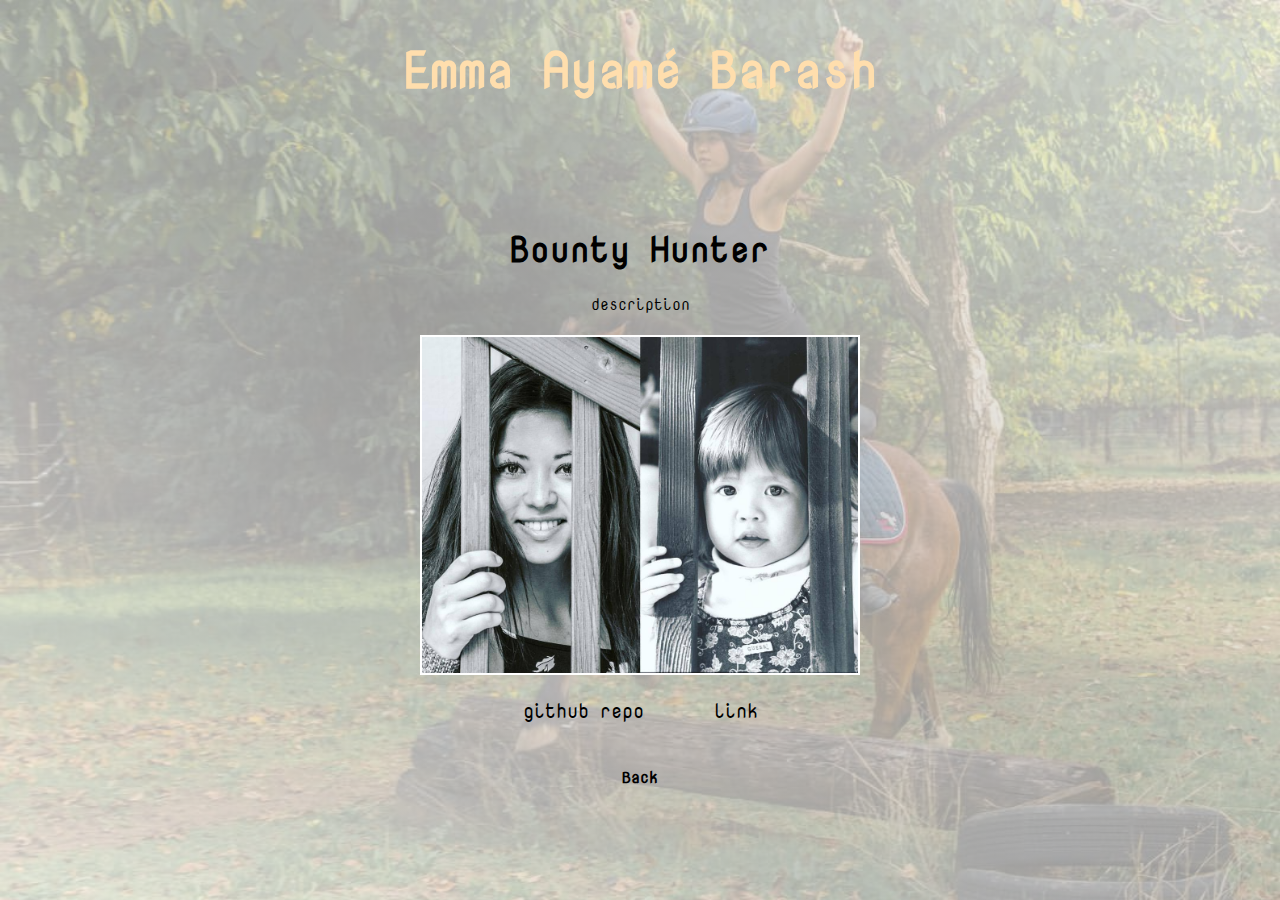
==== aboutMe.html @ b72ce1ce "adding an about page to the html" ====
<!DOCTYPE html>
<html>
<head>
    <meta charset="utf-8">
    <meta http-equiv="X-UA-Compatible" content="IE=edge">
    <link rel="shortcut icon" href="https://img.icons8.com/cotton/64/000000/octahedron.png"/>
    <title>Emma Barash Projects</title>
    <meta name="viewport" content="width=device-width, initial-scale=1">
    <link rel="stylesheet" type="text/css" media="screen" href="./styles/about.css">
</head>
    <body>
        <div>
            <h1>Emma Ayamé Barash</h1>
            <div class="imgContainer">
                <h3>Bounty Hunter</h3>
                <p>description</p>
                <img src="./images/ages.jpg" alt="Bounty Hunter Screenshot" />
            </div>
            <div>
                <button class="gbutton">github repo</button>
                <button class="lbutton">link</button>
            </div>
            <h4><a href="./index.html">Back</a></h4>
        </div>
    </body>
</html>
---- styles/about.css ----
*{
    box-sizing: border-box;
}
 
@font-face{
    src: url('../NovaMono.ttf');
    font-family: Nova;
}

html{
    background-image: linear-gradient(to top right, rgb(255, 255, 255, 0.75),rgb(204, 204, 204, 0.75), rgb(255, 255, 255, 0.75)), url('../images/horseJump.jpg');
    height: 100vh;
    background-size: cover;
}

img{
    width: 440px;
    height: 340px;
    margin: auto;
    display: inline-block;
    padding: 0;
    border: 2px solid #FFFFFF;
}

p{
    margin: auto;
    font-family: Nova;
    margin: 20px auto;
}

h3{
    font-size: 35px;
    font-family: Nova;
    margin: auto;
}

h4{
    font-family: Nova;
}

a{
    text-decoration: none;
    color: black;
}
h1{
    font-family: Nova;
    font-size: 50px;
    color: navajowhite;
}

div{
    text-align: center;
}
.imgContainer{
    display: flex;
    flex-flow: column;
    margin-top: 120px;
}

.gbutton{
    display: inline-block;
    background-color: transparent;
    border: none;
    margin: 20px auto;
    font-family: Nova;
    font-size: 20px;
}

.gbutton:focus{
    outline: none;
    cursor: pointer;
}
.gbutton:hover{
    cursor: pointer;
    color: #ccc;
}

.lbutton{
    display: inline-block;
    background-color: transparent;
    border: none;
    font-family: Nova;
    font-size: 20px;
    margin: 20px auto;
    padding-left: 60px;
}

.lbutton:focus{
    outline: none;
}

.lbutton:hover{
    cursor: pointer;
    color: #ccc;
}
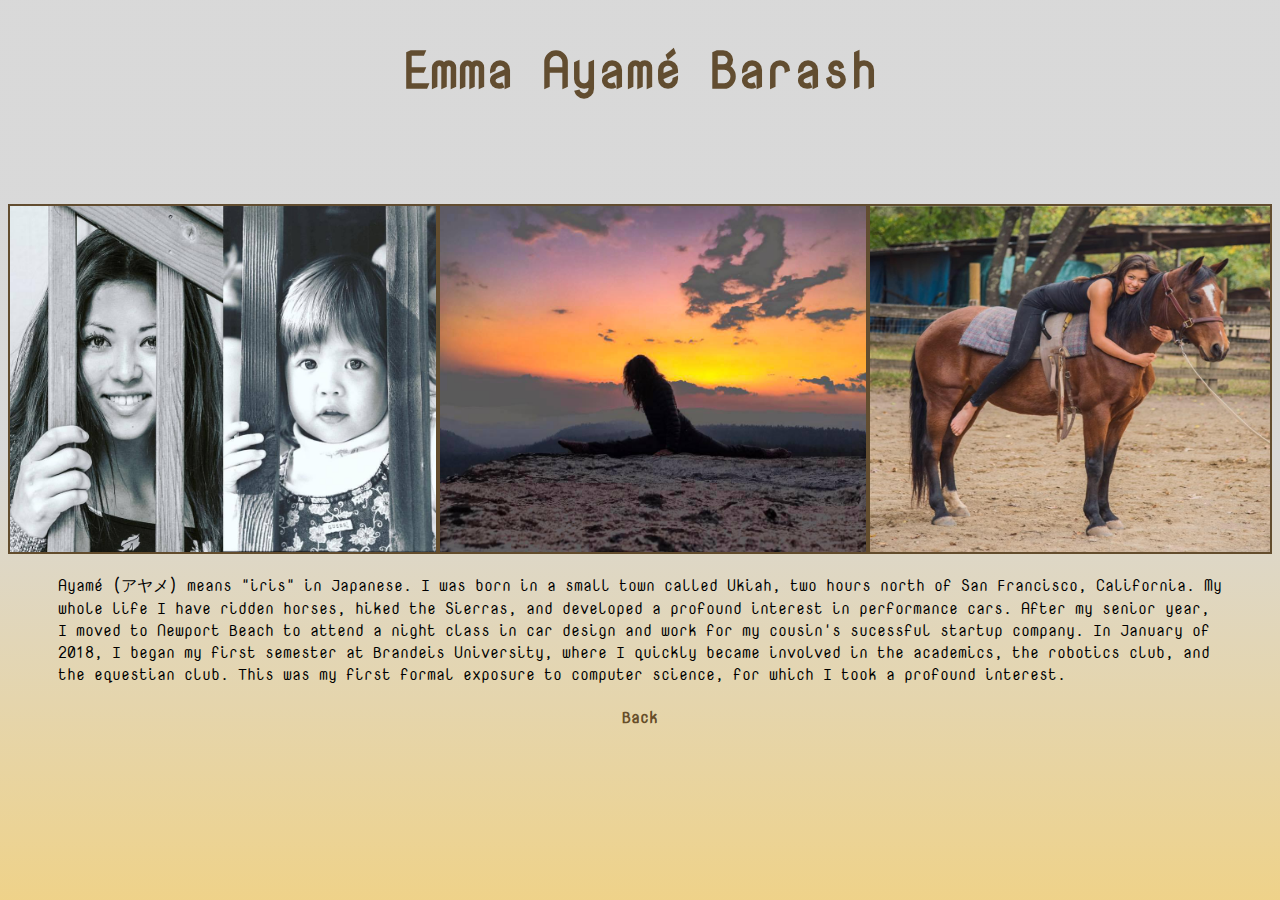
==== commit 9b78dde4: "bio adding" ====
--- a/aboutMe.html
+++ b/aboutMe.html
@@ -12,14 +12,17 @@
         <div>
             <h1>Emma Ayamé Barash</h1>
             <div class="imgContainer">
-                <h3>Bounty Hunter</h3>
-                <p>description</p>
-                <img src="./images/ages.jpg" alt="Bounty Hunter Screenshot" />
+                <img src="./images/ages.jpg" alt="Emma" />
+                <img src="./images/dissaLake.jpg" alt="Dissapointment Lake" />
+                <img src="./images//Emmy.jpg" alt="Emmy" />
             </div>
-            <div>
-                <button class="gbutton">github repo</button>
-                <button class="lbutton">link</button>
-            </div>
+            <p>Ayamé (アヤメ) means "iris" in Japanese.  I was born in a small town called Ukiah, two hours north of San Francisco, California.
+            My whole life I have ridden horses, hiked the Sierras, and developed a profound interest in performance cars.  After my senior year, I 
+            moved to Newport Beach to attend a night class in car design and work for my cousin's sucessful startup company.  In January of 2018, 
+            I began my first semester at Brandeis University, where I quickly became involved in the academics, the robotics club, and the equestian 
+            club.  This was my first formal exposure to computer science, for which I took a profound interest.  
+
+            </p>
             <h4><a href="./index.html">Back</a></h4>
         </div>
     </body>
--- a/styles/about.css
+++ b/styles/about.css
@@ -8,24 +8,25 @@
 }
 
 html{
-    background-image: linear-gradient(to top right, rgb(255, 255, 255, 0.75),rgb(204, 204, 204, 0.75), rgb(255, 255, 255, 0.75)), url('../images/horseJump.jpg');
+    /* background-image: linear-gradient(to top right, rgba(107, 103, 103, 0.75),rgba(107, 103, 103, 0.75), rgba(107, 103, 103, 0.75)), url('../images/horseJump.jpg'); */
+    background-image: linear-gradient(to top, rgba(233, 195, 98, 0.75),rgb(204, 204, 204, 0.75), rgb(204, 204, 204, 0.75));
     height: 100vh;
     background-size: cover;
 }
 
 img{
-    width: 440px;
-    height: 340px;
+    width: 430px;
+    height: 350px;
     margin: auto;
     display: inline-block;
-    padding: 0;
-    border: 2px solid #FFFFFF;
+    border: 2px solid rgb(68, 41, 5, 0.8);
 }
 
 p{
     margin: auto;
     font-family: Nova;
-    margin: 20px auto;
+    margin: 20px 50px;
+    text-align: left;
 }
 
 h3{
@@ -40,12 +41,13 @@
 
 a{
     text-decoration: none;
-    color: black;
+    color: rgb(68, 41, 5, 0.8);
 }
+
 h1{
     font-family: Nova;
     font-size: 50px;
-    color: navajowhite;
+    color: rgb(68, 41, 5, 0.8);
 }
 
 div{
@@ -53,43 +55,6 @@
 }
 .imgContainer{
     display: flex;
-    flex-flow: column;
-    margin-top: 120px;
+    flex-flow: row;
+    margin-top: 100px;
 }
-
-.gbutton{
-    display: inline-block;
-    background-color: transparent;
-    border: none;
-    margin: 20px auto;
-    font-family: Nova;
-    font-size: 20px;
-}
-
-.gbutton:focus{
-    outline: none;
-    cursor: pointer;
-}
-.gbutton:hover{
-    cursor: pointer;
-    color: #ccc;
-}
-
-.lbutton{
-    display: inline-block;
-    background-color: transparent;
-    border: none;
-    font-family: Nova;
-    font-size: 20px;
-    margin: 20px auto;
-    padding-left: 60px;
-}
-
-.lbutton:focus{
-    outline: none;
-}
-
-.lbutton:hover{
-    cursor: pointer;
-    color: #ccc;
-}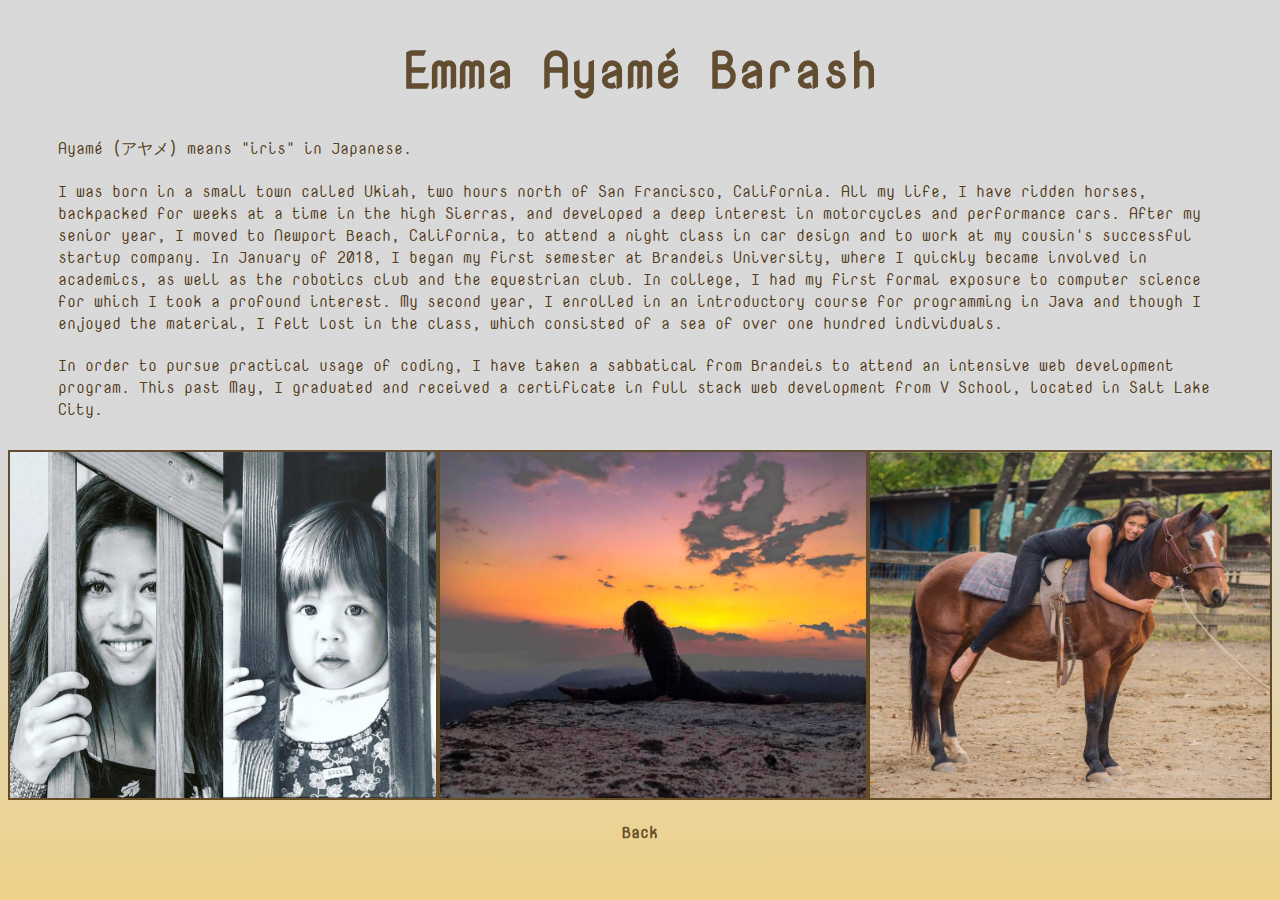
==== commit 4553ae88: "deployed, work on responsiveness" ====
--- a/aboutMe.html
+++ b/aboutMe.html
@@ -11,18 +11,23 @@
     <body>
         <div>
             <h1>Emma Ayamé Barash</h1>
+            <p>Ayamé (アヤメ) means "iris" in Japanese.</p>
+            <p>I was born in a small town called Ukiah, two hours north of San Francisco, California.
+            All my life, I have ridden horses, backpacked for weeks at a time in the high Sierras, and developed a deep interest in motorcycles 
+            and performance cars.  After my senior year, I moved to Newport Beach, California, to attend a night class in car design and to work at my cousin's 
+            successful startup company.  In January of 2018, I began my first semester at Brandeis University, where I quickly became involved in 
+            academics, as well as the robotics club and the equestrian club.  In college, I had my first formal exposure to computer science for which I 
+            took a profound interest.  My second year, I enrolled in an introductory course for programming in Java and though I enjoyed the material, 
+            I felt lost in the class, which consisted of a sea of over one hundred individuals. </p>
+            
+           <p>In order to pursue practical usage of coding, I have taken a sabbatical from Brandeis to attend an intensive web development program. 
+            This past May, I graduated and received a certificate in full stack web development from V School, located in Salt Lake City.
+            </p>
             <div class="imgContainer">
                 <img src="./images/ages.jpg" alt="Emma" />
                 <img src="./images/dissaLake.jpg" alt="Dissapointment Lake" />
                 <img src="./images//Emmy.jpg" alt="Emmy" />
             </div>
-            <p>Ayamé (アヤメ) means "iris" in Japanese.  I was born in a small town called Ukiah, two hours north of San Francisco, California.
-            My whole life I have ridden horses, hiked the Sierras, and developed a profound interest in performance cars.  After my senior year, I 
-            moved to Newport Beach to attend a night class in car design and work for my cousin's sucessful startup company.  In January of 2018, 
-            I began my first semester at Brandeis University, where I quickly became involved in the academics, the robotics club, and the equestian 
-            club.  This was my first formal exposure to computer science, for which I took a profound interest.  
-
-            </p>
             <h4><a href="./index.html">Back</a></h4>
         </div>
     </body>
--- a/styles/about.css
+++ b/styles/about.css
@@ -27,6 +27,7 @@
     font-family: Nova;
     margin: 20px 50px;
     text-align: left;
+    color: rgb(68, 41, 5, 0.9);
 }
 
 h3{
@@ -56,5 +57,5 @@
 .imgContainer{
     display: flex;
     flex-flow: row;
-    margin-top: 100px;
+    margin-top: 30px;
 }
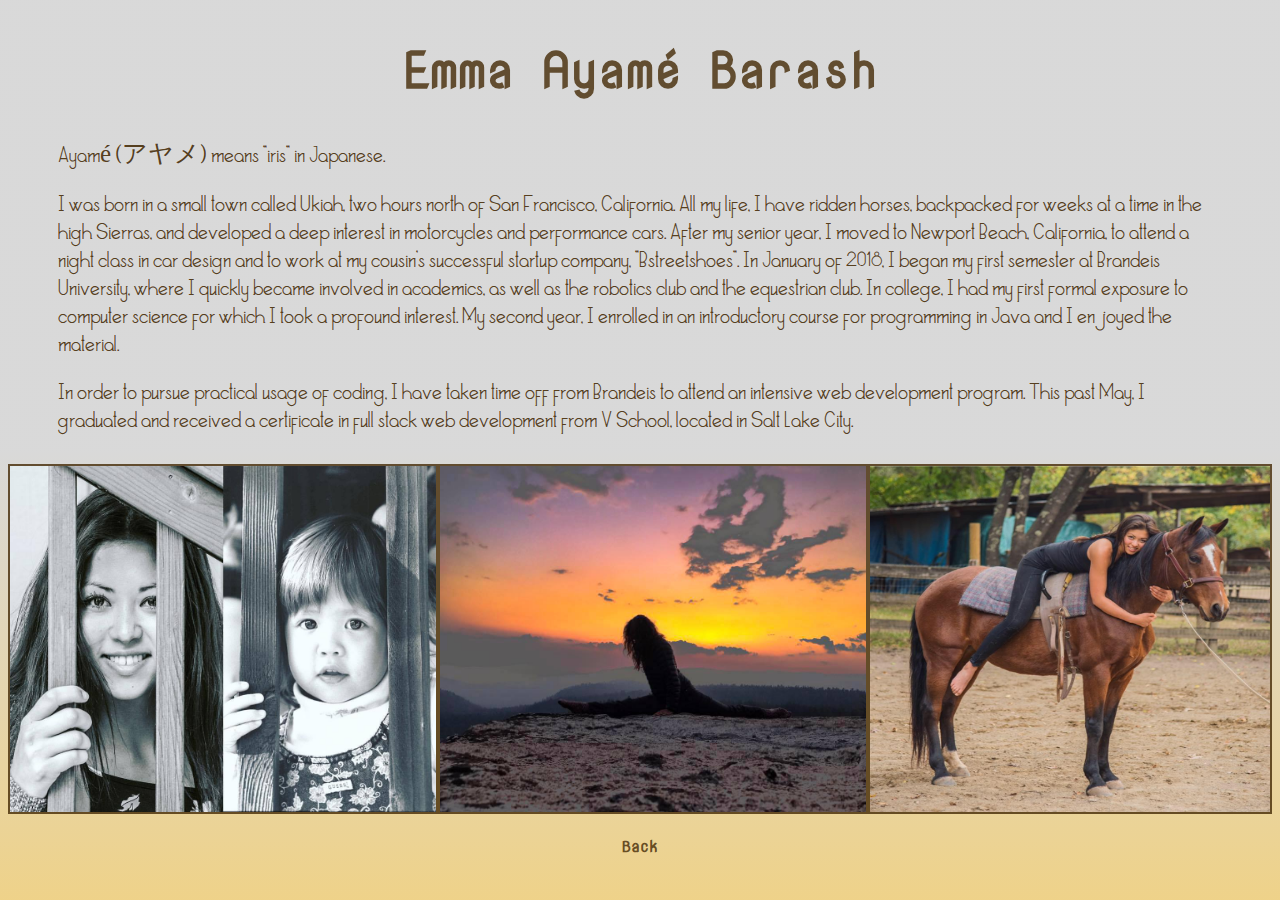
==== commit 4d46e47a: "changed the font for the about section" ====
--- a/aboutMe.html
+++ b/aboutMe.html
@@ -15,12 +15,11 @@
             <p>I was born in a small town called Ukiah, two hours north of San Francisco, California.
             All my life, I have ridden horses, backpacked for weeks at a time in the high Sierras, and developed a deep interest in motorcycles 
             and performance cars.  After my senior year, I moved to Newport Beach, California, to attend a night class in car design and to work at my cousin's 
-            successful startup company.  In January of 2018, I began my first semester at Brandeis University, where I quickly became involved in 
+            successful startup company, "Bstreetshoes".  In January of 2018, I began my first semester at Brandeis University, where I quickly became involved in 
             academics, as well as the robotics club and the equestrian club.  In college, I had my first formal exposure to computer science for which I 
-            took a profound interest.  My second year, I enrolled in an introductory course for programming in Java and though I enjoyed the material, 
-            I felt lost in the class, which consisted of a sea of over one hundred individuals. </p>
+            took a profound interest.  My second year, I enrolled in an introductory course for programming in Java and I enjoyed the material. </p>
             
-           <p>In order to pursue practical usage of coding, I have taken a sabbatical from Brandeis to attend an intensive web development program. 
+           <p>In order to pursue practical usage of coding, I have taken time off from Brandeis to attend an intensive web development program. 
             This past May, I graduated and received a certificate in full stack web development from V School, located in Salt Lake City.
             </p>
             <div class="imgContainer">
--- a/styles/about.css
+++ b/styles/about.css
@@ -2,6 +2,11 @@
     box-sizing: border-box;
 }
  
+@font-face{
+    src: url('../allorta/Allorta.otf');
+    font-family: Alo;
+}
+
 @font-face{
     src: url('../NovaMono.ttf');
     font-family: Nova;
@@ -24,7 +29,9 @@
 
 p{
     margin: auto;
-    font-family: Nova;
+    font-family: Alo;
+    /* font-family: 'Poiret One', 'regular'; */
+    font-size: 25px;
     margin: 20px 50px;
     text-align: left;
     color: rgb(68, 41, 5, 0.9);
